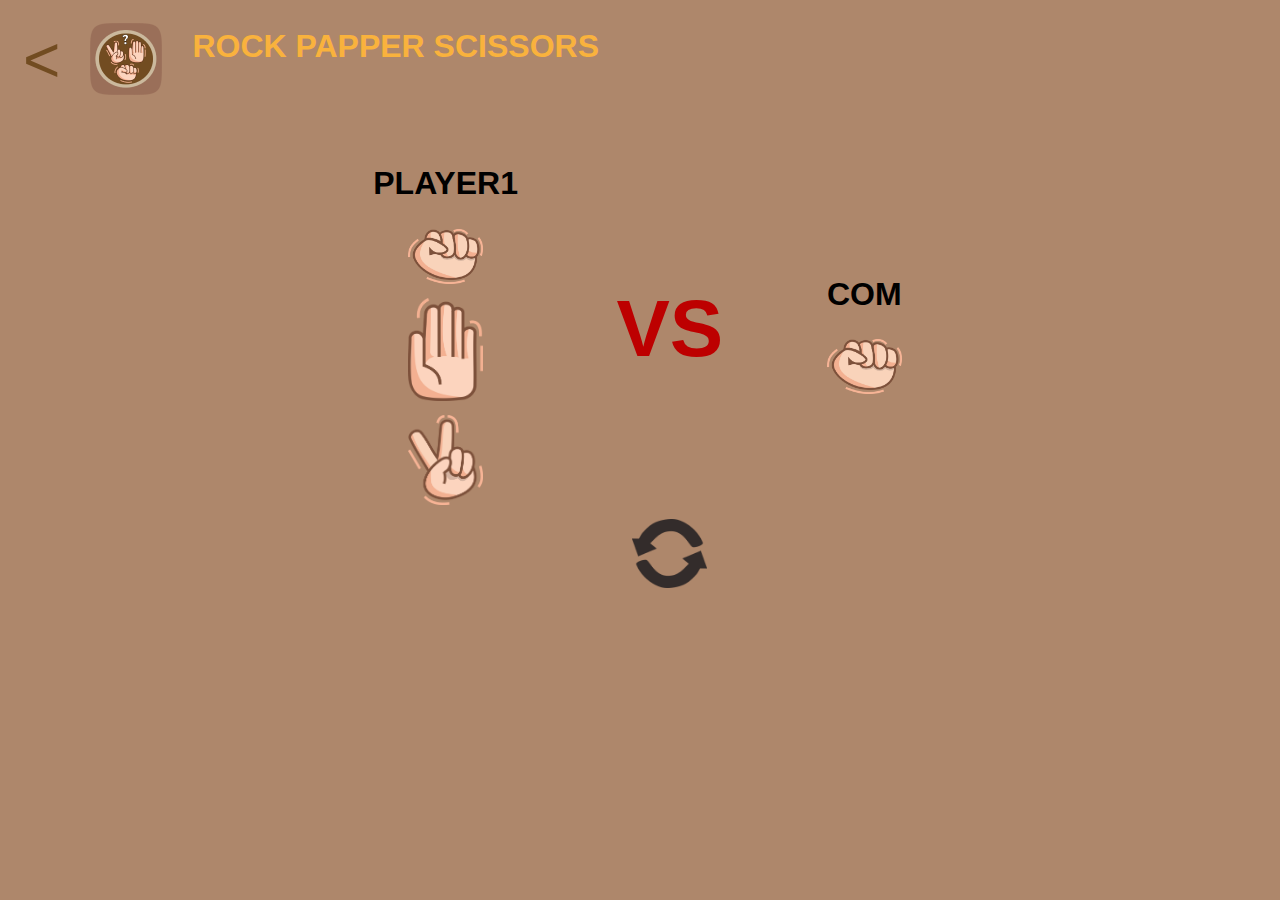
==== index.html @ a89f03b6 "aplikasi game javascript" ====
<!DOCTYPE html>
<html lang="en">

<head>
    <meta charset="UTF-8">
    <meta http-equiv="X-UA-Compatible" content="IE=edge">
    <meta name="viewport" content="width=device-width, initial-scale=1.0">
    <link rel="stylesheet" href="styleGuntingBatu.css">
    <title>Document</title>
</head>

<body>

    <div id="header">
        <a href="#">
            <span>
                < </span> </a> <div class="logo"><img src="assets/logo 3.png" alt="" srcset=""></div>
    <h1>ROCK PAPPER SCISSORS</h1>
    </div>
    <div id="content">
        <div id="pemain">
            <div>
                <h1>PLAYER1</h1>
            </div>
            <div><img src="assets/batu.png" alt="" srcset="" class="batu"></div>
            <div><img src="assets/kertas.png" alt="" srcset="" class="kertas"></div>
            <div><img src="assets/gunting.png" alt="" srcset="" class="gunting"></div>
        </div>
        <div id="vs">VS</div>
        <div id="komputer">
            <div>
                <h1>COM</h1>
            </div>
            <div><img src="assets/batu.png" alt="" srcset="" class="komputerPilihan"></div>
            <!-- <div><img src="assets/kertas.png" alt="" srcset="" class="komputerPilihan"></div>
            <div><img src="assets/gunting.png" alt="" srcset="" class="komputerPilihan"></div> -->

        </div>
        <div id="refresh"> <img src="assets/refresh.png" alt="" srcset="">

        </div>
    </div>

    <script src="guntingBatu.js"></script>
</body>

</html>
---- styleGuntingBatu.css ----
* {
  background-color: #ae876b;
  max-width: 100%;
  min-height: max-content;
  font-family: sans-serif;
}

#header {
  display: flex;
  flex-direction: row;
}
#header a {
  text-decoration: none;
  color: #724c21;
  font-size: 4rem;
  margin: 15px;
}
#header .logo {
  margin: 15px;
}
#header h1 {
  color: #f9b23d;
  margin-left: 15px;
  margin-top: 20px;
}

#content {
  width: 50%;
  margin: 30px auto;
  display: grid;
  grid-template-columns: repeat (3, 1fr);
  grid-template-rows: 1fr 1fr 1fr 1fr;
  grid-template-areas:
    'pemain . komputer'
    'pemain vs komputer'
    'pemain . komputer'
    '. refresh .';
}
#content img {
  padding: 5px;
  max-width: 75px;
}

#pemain {
  grid-area: pemain;
  text-align: center;
  align-self: center;
}

#vs {
  grid-area: vs;
  text-align: center;
  align-self: center;
  color: #bd0000;
  font-size: 5em;
  font-weight: bold;
}

#komputer {
  grid-area: komputer;
  text-align: center;
  align-self: center;
}

#refresh {
  grid-area: refresh;
  text-align: center;
  cursor: pointer;
}

.batu,
.gunting,
.kertas {
  transition: 0.1s;
  position: relative;
  cursor: pointer;
}

.batu:hover,
.kertas:hover,
.gunting:hover,
.active {
  box-shadow: 0px 0px 3px 3px limegreen;
}

.pemenang {
  display: flex;
  justify-content: center;
  align-items: center;
  width: 135px;
  height: 70px;
  background-color: darkgreen;
  color: white;
  font-size: 20px;
  margin: 3% auto;
  border-radius: 8px;
  transform: rotate(-25deg);
}
/* =================================== MOBILE VERSION ============================================= */
@media (max-width: 992px) {
  html,
  body {
    background-color: #ae876b;
    font-family: sans-serif;
    font-size: 12;
  }

  #content {
    max-width: 50%;
    margin: 50px;
    display: grid;
    grid-template-columns: repeat (3, 1fr);
    grid-template-areas:
      'pemain . komputer'
      'pemain vs komputer'
      'pemain . komputer'
      '. refresh .';
  }

  #content img {
    padding: 15px;
    max-width: 50px;
  }

  #vs {
    font-size: 3em;
  }

  .pemenang {
    display: flex;
    justify-content: center;
    align-items: center;
    width: 8rem;
    height: 3rem;
    background-color: darkgreen;
    color: white;
    font-size: 20px;
    font-weight: 400;
    margin: 5px auto;
    border-radius: 8px;
    transform: rotate(-25deg);
  }
}
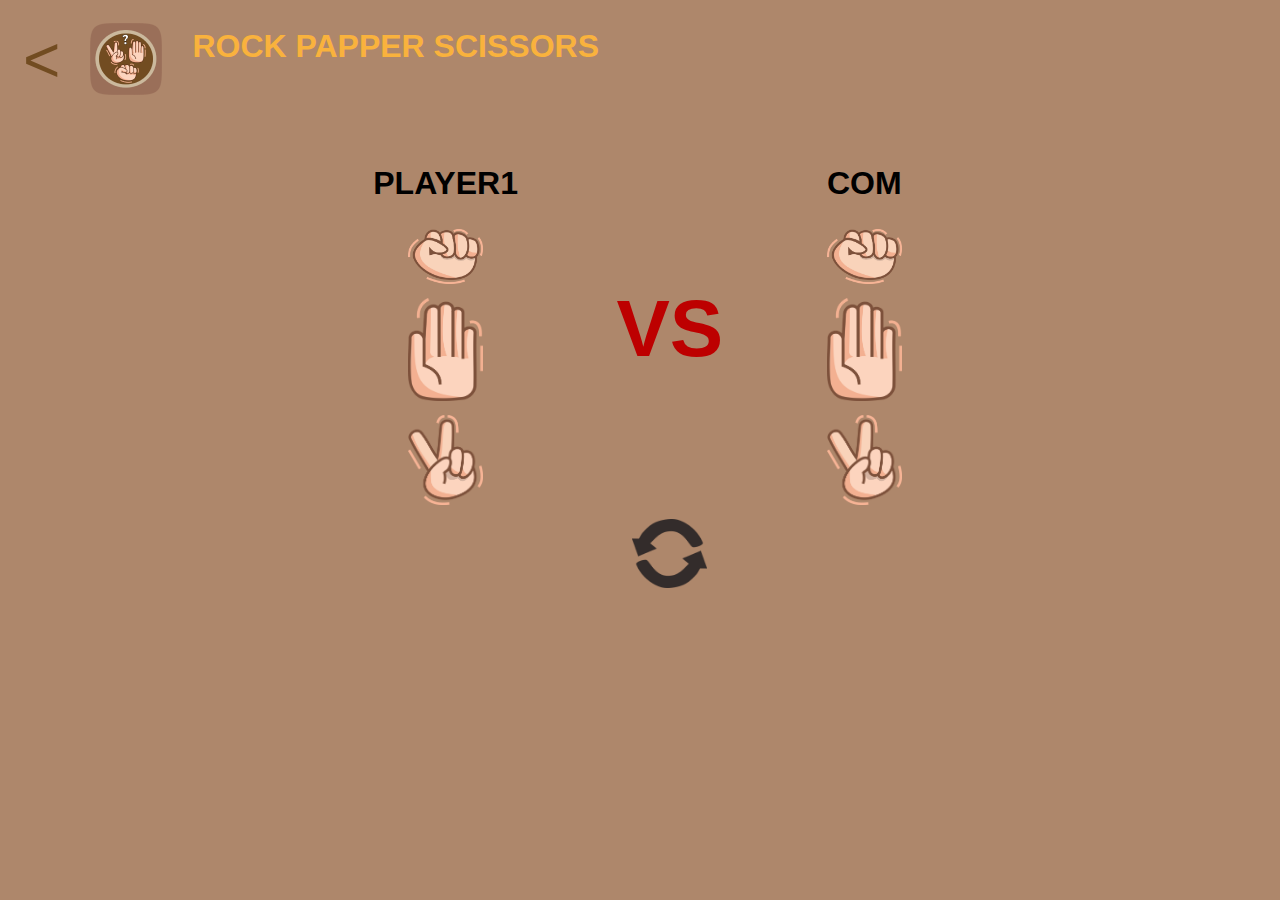
==== commit f7347464: "menambahkan background pada pilihan" ====
--- a/index.html
+++ b/index.html
@@ -32,8 +32,8 @@
                 <h1>COM</h1>
             </div>
             <div><img src="assets/batu.png" alt="" srcset="" class="komputerPilihan"></div>
-            <!-- <div><img src="assets/kertas.png" alt="" srcset="" class="komputerPilihan"></div>
-            <div><img src="assets/gunting.png" alt="" srcset="" class="komputerPilihan"></div> -->
+            <div><img src="assets/kertas.png" alt="" srcset="" class="komputerPilihan"></div>
+            <div><img src="assets/gunting.png" alt="" srcset="" class="komputerPilihan"></div>
 
         </div>
         <div id="refresh"> <img src="assets/refresh.png" alt="" srcset="">
--- a/styleGuntingBatu.css
+++ b/styleGuntingBatu.css
@@ -80,7 +80,8 @@
 .kertas:hover,
 .gunting:hover,
 .active {
-  box-shadow: 0px 0px 3px 3px limegreen;
+  box-shadow: 0px 0px 3px 3px rgb(159, 167, 159);
+  background-color: gray;
 }
 
 .pemenang {
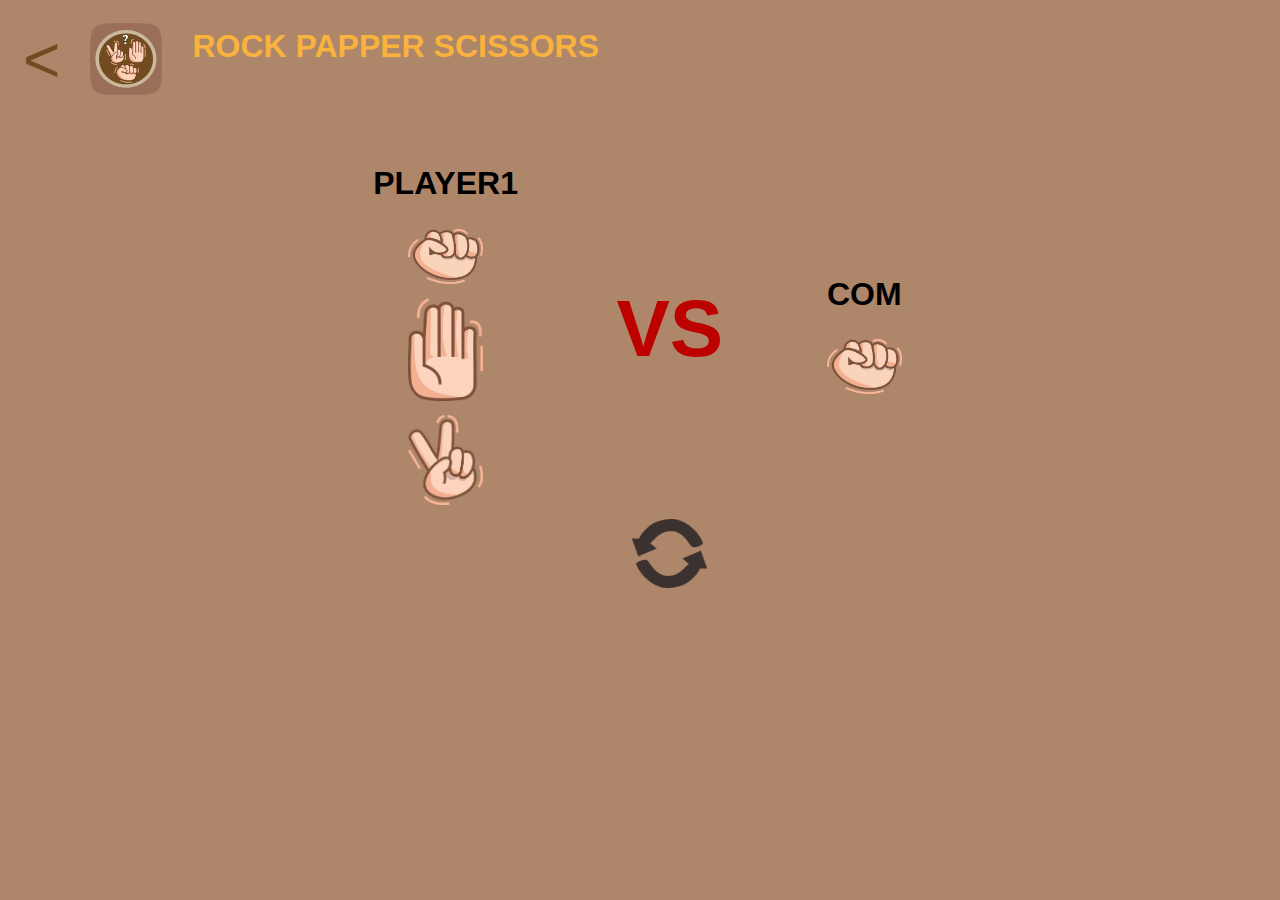
==== commit 75f3d447: "update image" ====
--- a/index.html
+++ b/index.html
@@ -32,8 +32,8 @@
                 <h1>COM</h1>
             </div>
             <div><img src="assets/batu.png" alt="" srcset="" class="komputerPilihan"></div>
-            <div><img src="assets/kertas.png" alt="" srcset="" class="komputerPilihan"></div>
-            <div><img src="assets/gunting.png" alt="" srcset="" class="komputerPilihan"></div>
+            <!-- <div><img src="assets/kertas.png" alt="" srcset="" class="komputerPilihan"></div>
+            <div><img src="assets/gunting.png" alt="" srcset="" class="komputerPilihan"></div> -->
 
         </div>
         <div id="refresh"> <img src="assets/refresh.png" alt="" srcset="">
--- a/styleGuntingBatu.css
+++ b/styleGuntingBatu.css
@@ -52,6 +52,7 @@
   text-align: center;
   align-self: center;
   color: #bd0000;
+
   font-size: 5em;
   font-weight: bold;
 }
@@ -91,6 +92,7 @@
   width: 135px;
   height: 70px;
   background-color: darkgreen;
+  box-shadow: 0px 0px 3px 3px rgb(159, 167, 159);
   color: white;
   font-size: 20px;
   margin: 3% auto;
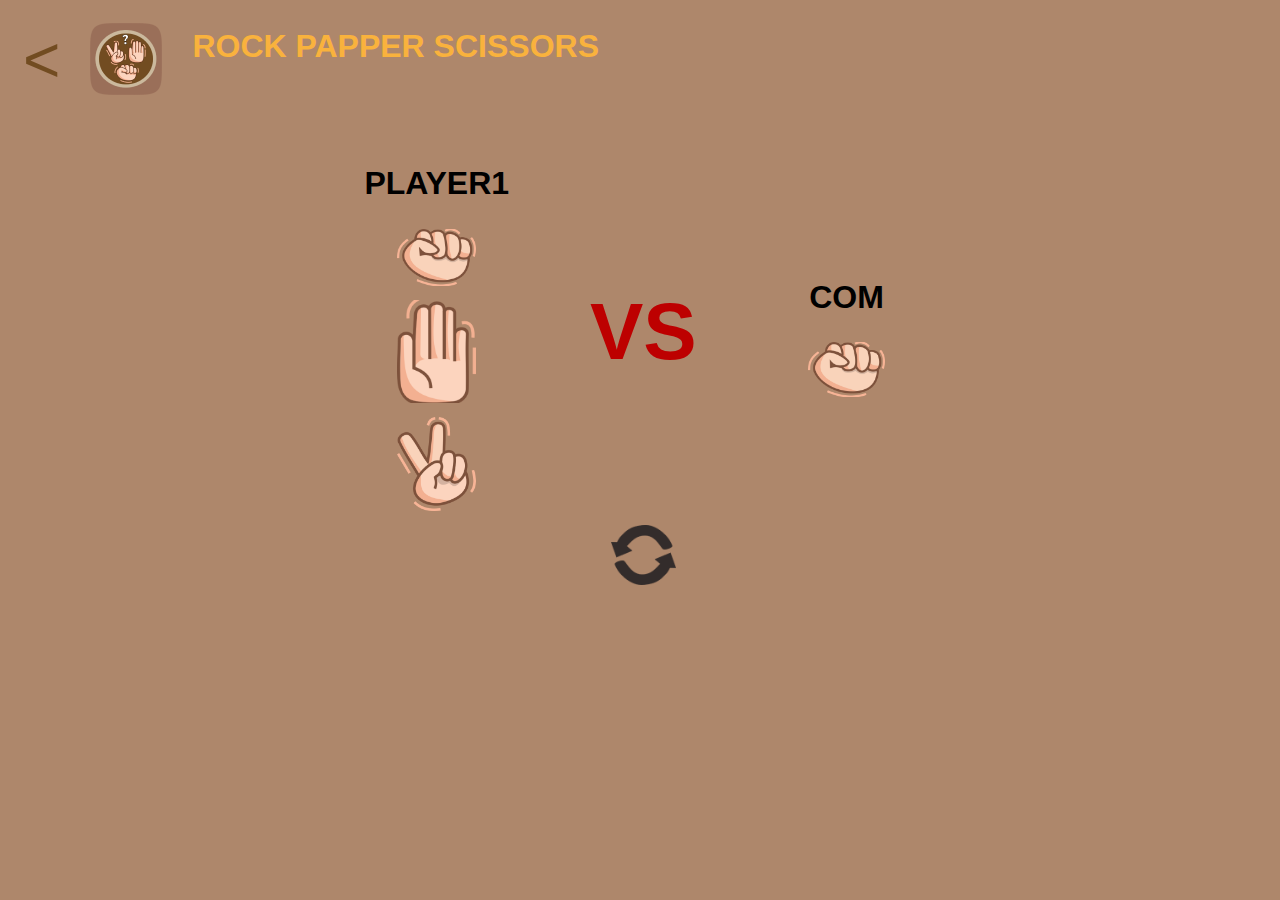
==== commit e243fd7d: "update clean code" ====
--- a/index.html
+++ b/index.html
@@ -32,9 +32,6 @@
                 <h1>COM</h1>
             </div>
             <div><img src="assets/batu.png" alt="" srcset="" class="komputerPilihan"></div>
-            <!-- <div><img src="assets/kertas.png" alt="" srcset="" class="komputerPilihan"></div>
-            <div><img src="assets/gunting.png" alt="" srcset="" class="komputerPilihan"></div> -->
-
         </div>
         <div id="refresh"> <img src="assets/refresh.png" alt="" srcset="">
 
--- a/styleGuntingBatu.css
+++ b/styleGuntingBatu.css
@@ -38,7 +38,7 @@
 }
 #content img {
   padding: 5px;
-  max-width: 75px;
+  max-width: 35%;
 }
 
 #pemain {
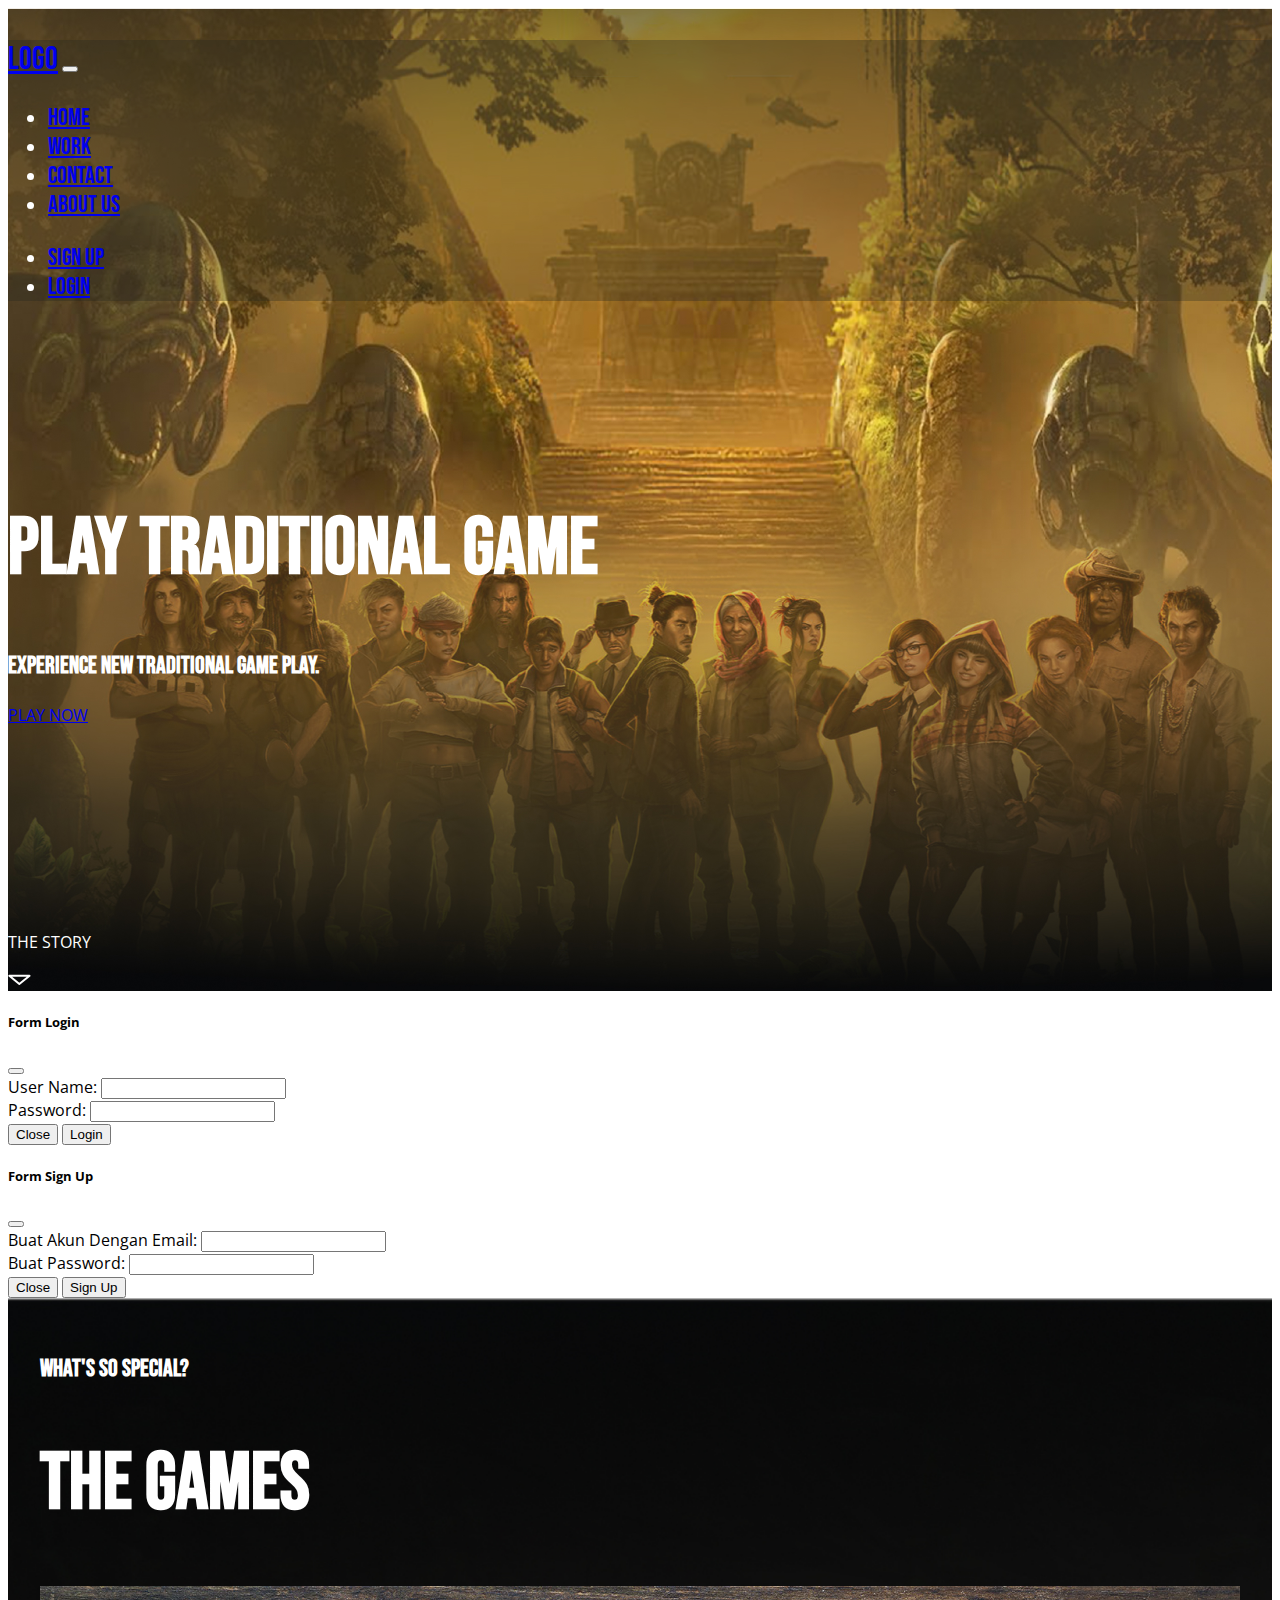
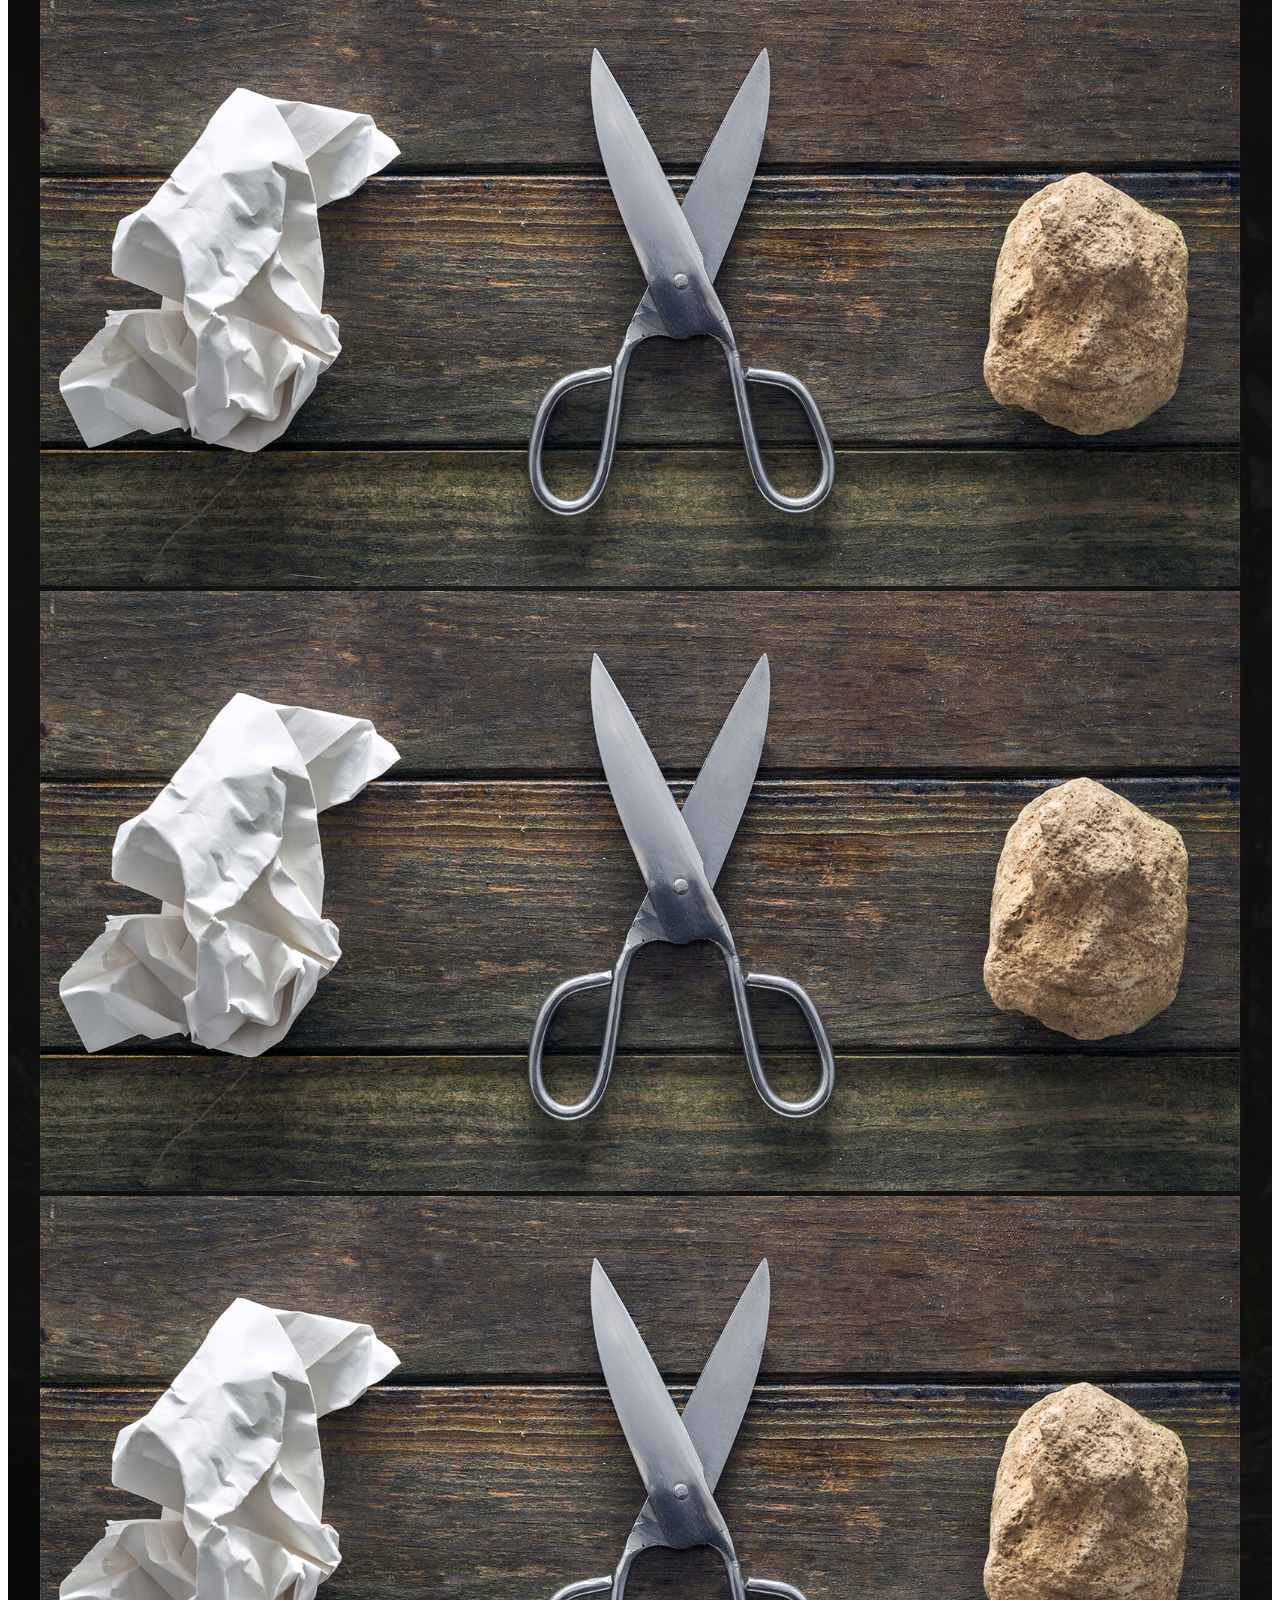
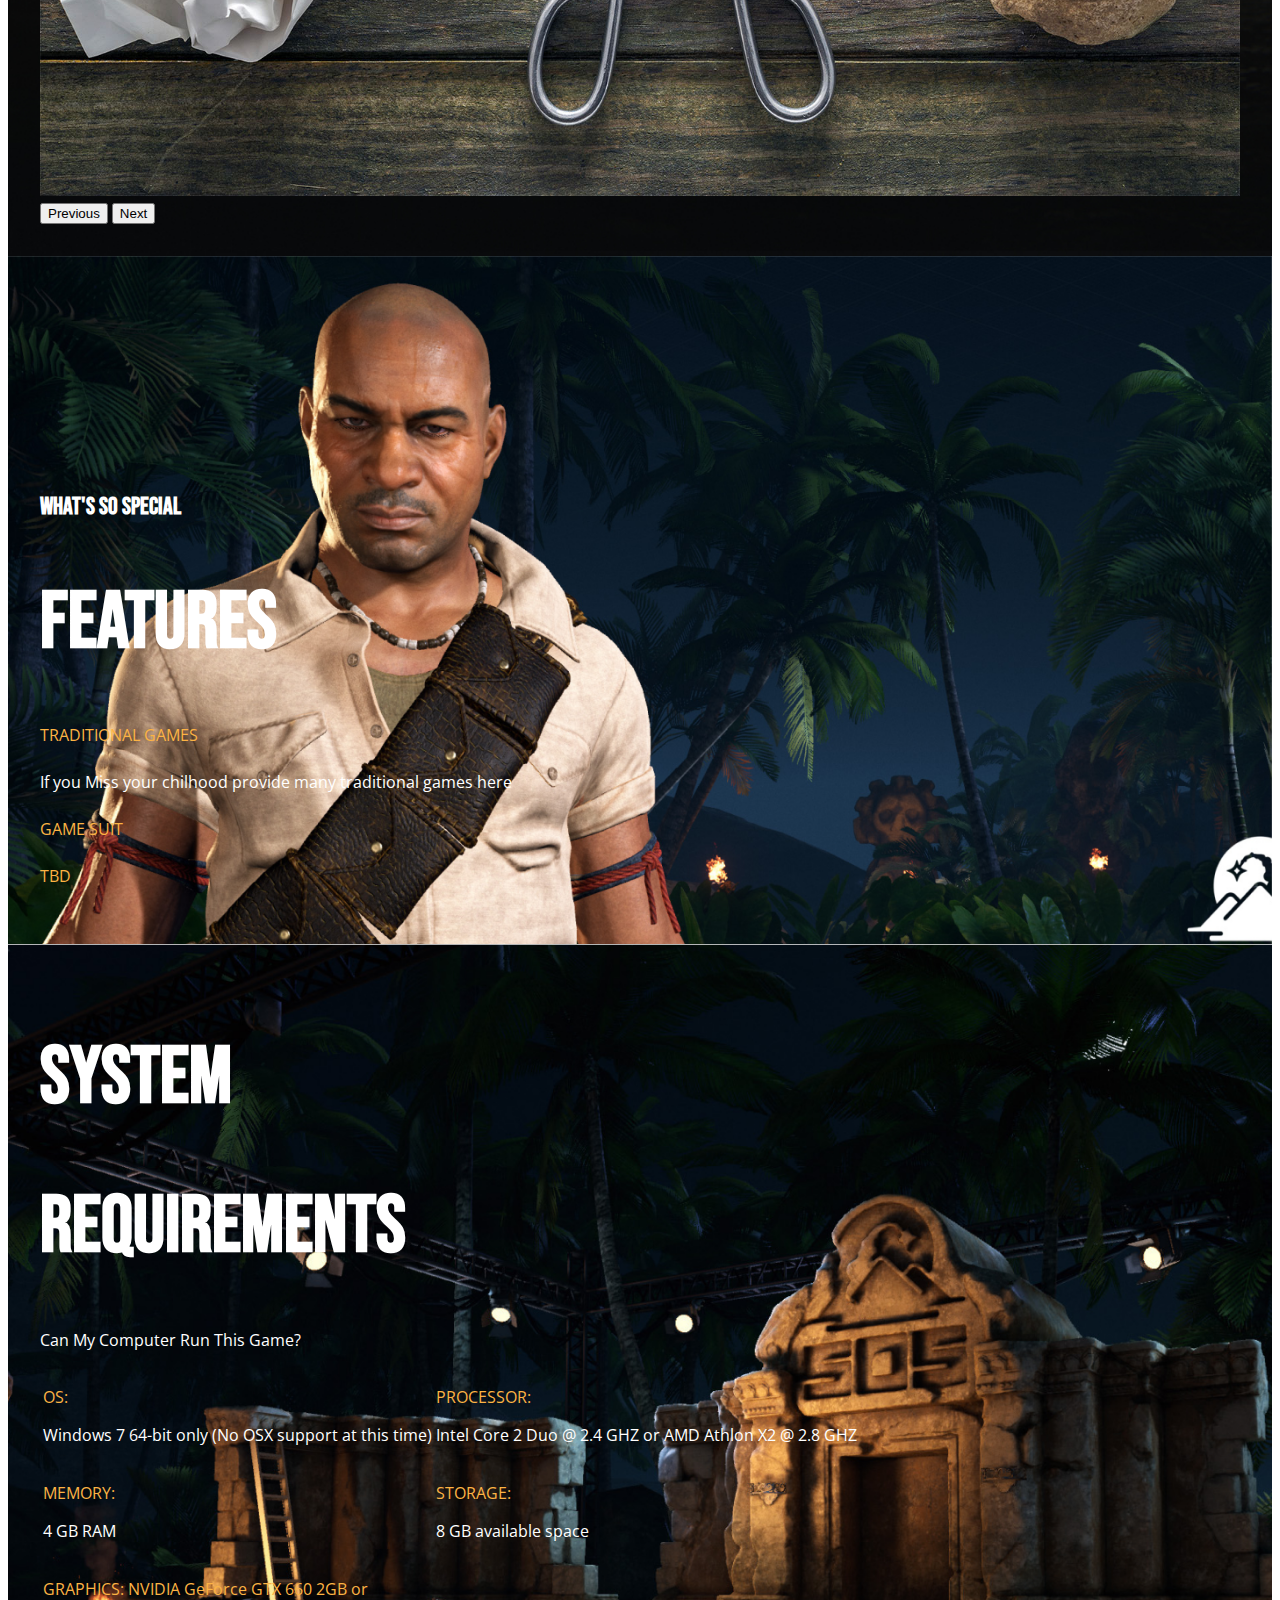
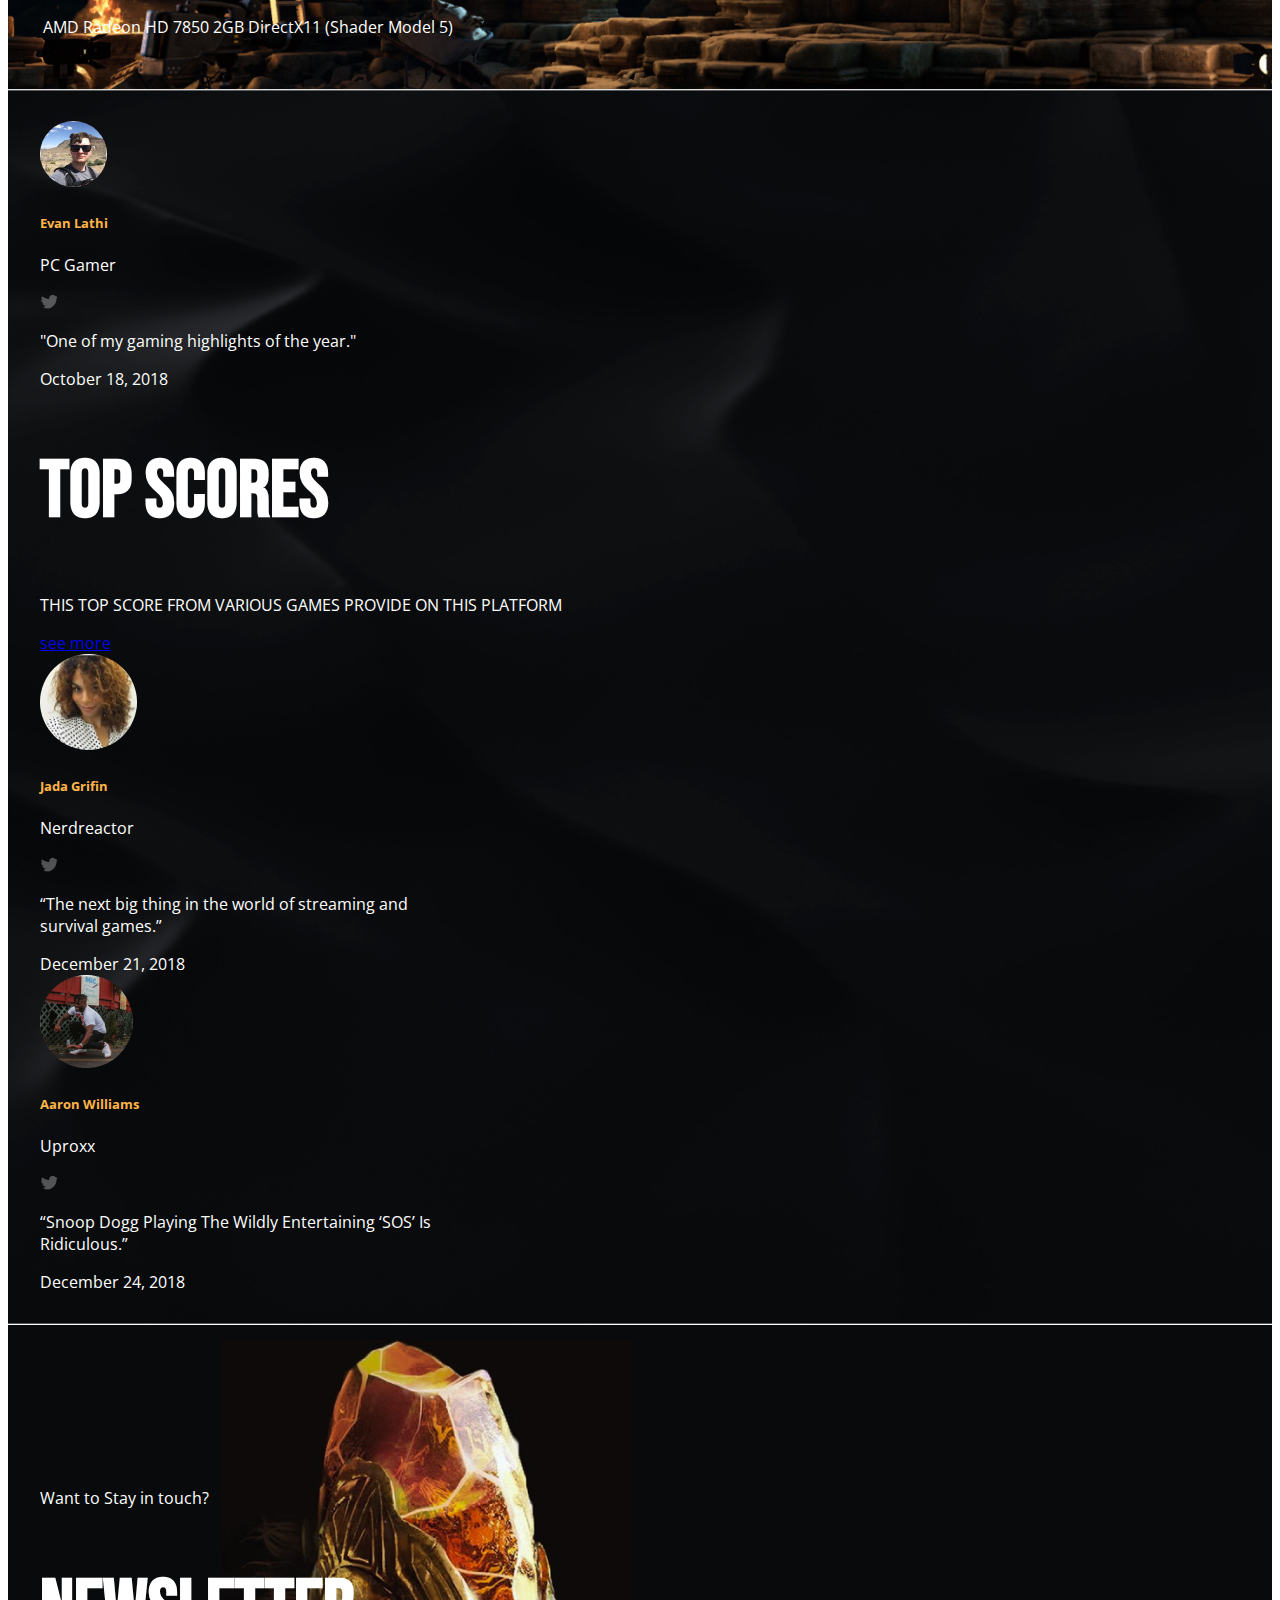
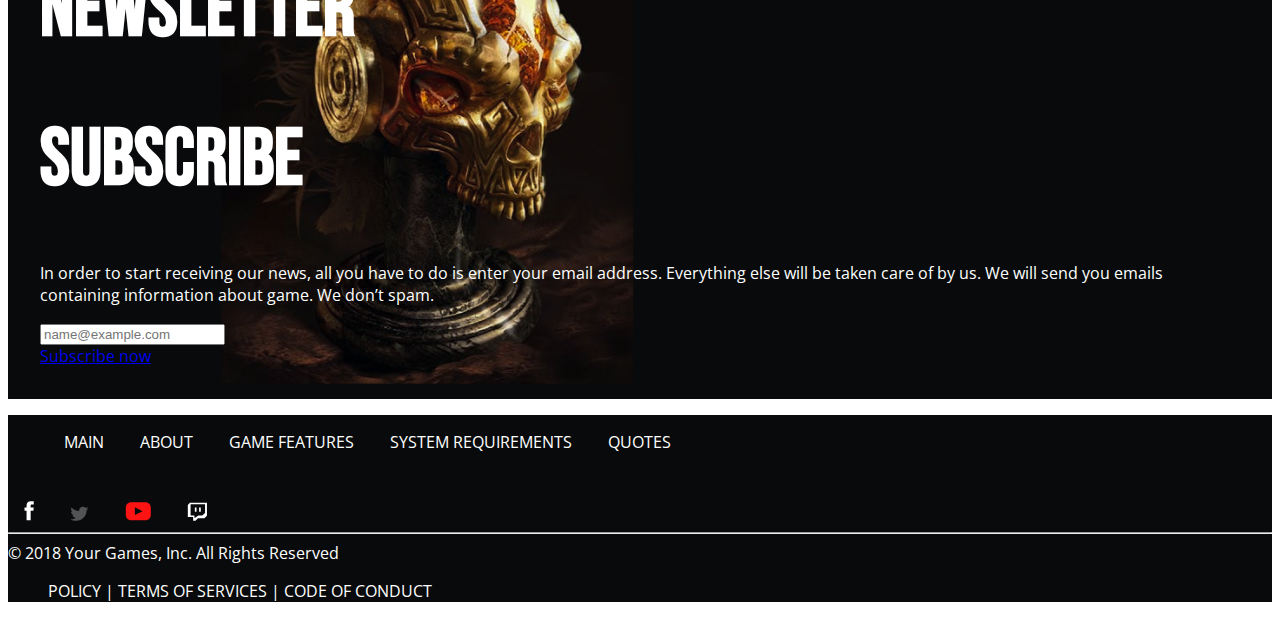
==== commit 2141e6bd: "add challenge 3 to challenge 4" ====
--- a/index.html
+++ b/index.html
@@ -1,44 +1,441 @@
-<!DOCTYPE html>
+<!doctype html>
 <html lang="en">
 
 <head>
-    <meta charset="UTF-8">
-    <meta http-equiv="X-UA-Compatible" content="IE=edge">
-    <meta name="viewport" content="width=device-width, initial-scale=1.0">
-    <link rel="stylesheet" href="styleGuntingBatu.css">
-    <title>Document</title>
+    <!-- Required meta tags -->
+    <meta charset="utf-8">
+    <meta name="viewport" content="width=device-width, initial-scale=1">
+
+    <!-- Bootstrap CSS -->
+    <link href="https://cdn.jsdelivr.net/npm/bootstrap@5.0.2/dist/css/bootstrap.min.css" rel="stylesheet"
+        integrity="sha384-EVSTQN3/azprG1Anm3QDgpJLIm9Nao0Yz1ztcQTwFspd3yD65VohhpuuCOmLASjC" crossorigin="anonymous">
+    <!-- Css Kostumku -->
+    <link rel="stylesheet" href="css/style.css">
+    <title>MY Website Challeng Fw 13 Dede Nurrahman</title>
 </head>
 
 <body>
-
-    <div id="header">
-        <a href="#">
-            <span>
-                < </span> </a> <div class="logo"><img src="assets/logo 3.png" alt="" srcset=""></div>
-    <h1>ROCK PAPPER SCISSORS</h1>
+    <!-- Section Jumbotron -->
+    <section id="home" class="jumbotron text-center">
+        <!-- Awal Navbar -->
+        <nav class="navbar navbar-expand-lg navbar-dark bg-fsw fixed-top">
+            <div class="container">
+
+                <a class="navbar-brand" href="#home">LOGO</a>
+                <button class="navbar-toggler" type="button" data-bs-toggle="collapse" data-bs-target="#navbarNav"
+                    aria-controls="navbarNav" aria-expanded="false" aria-label="Toggle navigation">
+                    <span class="navbar-toggler-icon"></span>
+                </button>
+
+                <div class="collapse navbar-collapse" id="navbarNav">
+                    <ul class="navbar-nav ms-5">
+                        <li class="nav-item">
+                            <a class="nav-link active" aria-current="page" href="#home">HOME</a>
+                        </li>
+                        <li class="nav-item">
+                            <a class="nav-link" href="#requirements">WORK</a>
+                        </li>
+                        <li class="nav-item">
+                            <a class="nav-link" href="#newsLetter">CONTACT</a>
+                        </li>
+                        <li class="nav-item">
+                            <a class="nav-link" href="#about">ABOUT US</a>
+                        </li>
+
+                    </ul>
+                    <ul class="navbar-nav ms-auto">
+                        <li class="nav-item">
+                            <a class="nav-link" data-bs-toggle="modal" href="#exampleModal2">SIGN UP</a>
+                        </li>
+                        <li class="nav-item">
+                            <a class="nav-link" data-bs-toggle="modal" href="#exampleModal">LOGIN</a>
+                        </li>
+                    </ul>
+                </div>
+            </div>
+        </nav>
+        <!-- Akhir Nav -->
+
+        <div>
+            <h1>PLAY TRADITIONAL GAME</h1>
+            <h3>EXPERIENCE NEW TRADITIONAL GAME PLAY.</h3>
+
+            <a class="btn btn-warning btn-lg" href="game.html" role="button">PLAY NOW</a>
+        </div>
+
+        <div class="next">
+            <a href="#about">
+                <p>THE STORY</p>
+                <img src="assets/scroll down.svg" alt="down arrow">
+            </a>
+        </div>
+    </section>
+    <!-- End Jumbotron -->
+
+
+    <!-- Pop up Login -->
+    <div class="modal fade" id="exampleModal" tabindex="-1" aria-labelledby="exampleModalLabel" aria-hidden="true">
+        <div class="modal-dialog">
+            <div class="modal-content">
+                <div class="modal-header">
+                    <h5 class="modal-title" id="exampleModalLabel" style="color: black;">Form Login</h5>
+                    <button type="button" class="btn-close" data-bs-dismiss="modal" aria-label="Close"></button>
+                </div>
+                <div class="modal-body">
+                    <form>
+                        <div class="mb-3">
+                            <label for="UserName" class="col-form-label" style="color: black;">User Name:</label>
+                            <input type="email" class="form-control" id="UserName">
+                        </div>
+                        <div class="mb-3">
+                            <label for="password" class="col-form-label" style="color: black;">Password:</label>
+                            <input type="password" class="form-control" id="password">
+                        </div>
+                    </form>
+                </div>
+                <div class="modal-footer">
+                    <button type="button" class="btn btn-outline-secondary" data-bs-dismiss="modal">Close</button>
+                    <button type="button" class="btn btn-outline-warning">Login</button>
+                </div>
+            </div>
+        </div>
     </div>
-    <div id="content">
-        <div id="pemain">
-            <div>
-                <h1>PLAYER1</h1>
-            </div>
-            <div><img src="assets/batu.png" alt="" srcset="" class="batu"></div>
-            <div><img src="assets/kertas.png" alt="" srcset="" class="kertas"></div>
-            <div><img src="assets/gunting.png" alt="" srcset="" class="gunting"></div>
-        </div>
-        <div id="vs">VS</div>
-        <div id="komputer">
-            <div>
-                <h1>COM</h1>
-            </div>
-            <div><img src="assets/batu.png" alt="" srcset="" class="komputerPilihan"></div>
-        </div>
-        <div id="refresh"> <img src="assets/refresh.png" alt="" srcset="">
-
+    <!-- Akhir Pop Up login -->
+    <!-- Pop Up Sign Up -->
+    <div class="modal fade" id="exampleModal2" tabindex="-1" aria-labelledby="exampleModalLabel" aria-hidden="true">
+        <div class="modal-dialog">
+            <div class="modal-content">
+                <div class="modal-header">
+                    <h5 class="modal-title" id="exampleModalLabel" style="color: black;">Form Sign Up</h5>
+                    <button type="button" class="btn-close" data-bs-dismiss="modal" aria-label="Close"></button>
+                </div>
+                <div class="modal-body">
+                    <form>
+                        <div class="mb-3">
+                            <label for="CreateUserName" class="col-form-label" style="color: black;">Buat Akun Dengan
+                                Email:</label>
+                            <input type="email" class="form-control" id="CreateUserName">
+                        </div>
+                        <div class="mb-3">
+                            <label for="createPassword" class="col-form-label" style="color: black;">Buat
+                                Password:</label>
+                            <input type="password" class="form-control" id="createPassword">
+                        </div>
+                    </form>
+                </div>
+                <div class="modal-footer">
+                    <button type="button" class="btn btn-outline-secondary" data-bs-dismiss="modal">Close</button>
+                    <button type="button" class="btn btn-outline-warning">Sign Up</button>
+                </div>
+            </div>
         </div>
     </div>
-
-    <script src="guntingBatu.js"></script>
+    <!-- Akhir Pop Up Sign Up -->
+    <!-- Section About -->
+    <section id="about">
+        <div class="container">
+            <div class="row mt-3">
+                <div class="col">
+                    <h3 class="to">
+                        <a href="game.html">What's So Special?</a>
+                    </h3>
+                </div>
+            </div>
+            <div class="row pt-3">
+                <div class="col-md-4">
+                    <h1 class="to"><a href="game.html">THE GAMES</a></h1>
+                </div>
+                <div class="col-md-8">
+                    <!-- slider -->
+                    <div id="carouselExampleControls" class="carousel slide" data-bs-ride="carousel">
+                        <div class="carousel-inner">
+                            <div class="carousel-item active">
+                                <a href="game.html"> <img src="assets/rockpaperstrategy-1600.jpg" class="d-block w-100"
+                                        alt="..."></a>
+                            </div>
+                            <div class="carousel-item">
+                                <a href="game.html"><img src="assets/rockpaperstrategy-1600.jpg" class="d-block w-100"
+                                        alt="..."></a>
+                            </div>
+                            <div class="carousel-item">
+                                <a href="game.html"> <img src="assets/rockpaperstrategy-1600.jpg" class="d-block w-100"
+                                        alt="..."></a>
+                            </div>
+                        </div>
+                        <button class="carousel-control-prev" type="button" data-bs-target="#carouselExampleControls"
+                            data-bs-slide="prev">
+                            <span class="carousel-control-prev-icon" aria-hidden="true"></span>
+                            <span class="visually-hidden">Previous</span>
+                        </button>
+                        <button class="carousel-control-next" type="button" data-bs-target="#carouselExampleControls"
+                            data-bs-slide="next">
+                            <span class="carousel-control-next-icon" aria-hidden="true"></span>
+                            <span class="visually-hidden">Next</span>
+                        </button>
+                    </div>
+                    <!-- end slider -->
+                </div>
+            </div>
+        </div>
+    </section>
+    <!-- Akhir About -->
+
+    <!-- section work -->
+    <section id="work">
+        <div class="container">
+            <div class="row">
+                <div class="col-md-7"></div>
+                <div class="col-md-3">
+
+                    <h3>WHAT'S SO SPECIAL</h3>
+
+                    <h1>FEATURES</h1>
+
+                    <p class="features"> TRADITIONAL GAMES</p>
+
+                    <p class="features1">If you Miss your chilhood provide many traditional games here</p>
+                    <p class="features">GAME SUIT</p>
+                    <p class="features">TBD</p>
+                </div>
+                <div class="col-md-2"></div>
+            </div>
+        </div>
+    </section>
+    <!-- end section work -->
+
+    <!-- section requirements -->
+    <section id="requirements">
+        <div class="container">
+            <div class="row mt-5">
+                <div class="col-md-5">
+                    <div class="enter">
+                        <h1>SYSTEM</h1>
+                    </div>
+                    <h1>REQUIREMENTS</h1>
+                </div>
+                <div class="col-md-7">
+                    <p>Can My Computer Run This Game?</p>
+                </div>
+            </div>
+
+            <div class="row">
+                <div class="col-md-5">
+                    <table class="table table-bordered">
+                        <tr>
+                            <td>
+                                <p class="requir">OS:</p>
+                                <p>Windows 7 64-bit only (No OSX support at this time)</p>
+                            </td>
+                            <td>
+                                <p class="requir">PROCESSOR:</p>
+                                <p>Intel Core 2 Duo @ 2.4 GHZ or AMD Athlon X2 @ 2.8 GHZ</p>
+                            </td>
+                        </tr>
+                        <tr>
+                            <td>
+                                <p class="requir">MEMORY:</p>
+                                <p>4 GB RAM</p>
+                            </td>
+                            <td>
+                                <p class="requir">STORAGE:</p>
+                                <p>8 GB available space</p>
+                            </td>
+                        </tr>
+                        <tr>
+                            <td colspan="2">
+                                <p class="requir">GRAPHICS: NVIDIA GeForce GTX 660 2GB or</p>
+                                <p>AMD Radeon HD 7850 2GB DirectX11 (Shader Model 5)</p>
+                            </td>
+
+                        </tr>
+                    </table>
+                </div>
+                <div class="col-md-7"></div>
+            </div>
+        </div>
+    </section>
+    <!-- akhir requirements -->
+
+    <!-- Section Top Scores -->
+    <section id="topScores">
+        <div class="container ">
+            <div class="row justify-content-center ">
+                <div class="col-md-4">
+                </div>
+                <div class="col-md-4">
+                </div>
+                <div class="col-md-4">
+                    <div class="card text-white bg-dark mb-3" style="max-width: 25rem;">
+                        <div class="card-header">
+                            <div class="row">
+                                <div class="col-md-3"> <img src="assets/image 8.jpg"></div>
+                                <div class="col mt-2">
+                                    <h5>Evan Lathi</h5>
+                                    <p>PC Gamer</p>
+                                </div>
+                                <div class="col-md-2">
+                                    <img src="assets/twitter.svg" alt="">
+                                </div>
+                            </div>
+                        </div>
+                        <div class="card-body">
+
+                            <p class="card-text">"One of my gaming highlights of the year."
+                            </p>
+                            <span>October 18, 2018</span>
+                        </div>
+                    </div>
+                </div>
+                <div class="row justify-content-center mt-2">
+                    <div class="col-md-4">
+                        <h1>TOP SCORES</h1>
+                        <p>THIS TOP SCORE FROM VARIOUS GAMES PROVIDE ON THIS PLATFORM</p>
+                        <a class="btn btn-warning btn-lg" href="#about" role="button" ">see
+                            more</a>
+                    </div>
+                    <div class=" col-md-3">
+                    </div>
+                    <div class="col-md-5 mt-3">
+                        <div class="card text-white bg-dark mb-3" style="max-width: 25rem;">
+                            <div class="card-header">
+                                <div class="row">
+                                    <div class="col-md-3"> <img src="assets/image9.jpg"></div>
+                                    <div class="col mt-2">
+                                        <h5>Jada Grifin</h5>
+                                        <p>Nerdreactor</p>
+                                    </div>
+                                    <div class="col-md-2">
+                                        <img src="assets/twitter.svg" alt="">
+                                    </div>
+                                </div>
+                            </div>
+                            <div class="card-body">
+                                <p class="card-text">“The next big thing in the world of streaming and survival games.”
+                                </p><span>December 21, 2018</span>
+                            </div>
+                        </div>
+                    </div>
+                </div>
+                <div class="row justify-content-center mt-3">
+                    <div class="col-md-4">
+                    </div>
+                    <div class="col-md-4">
+                    </div>
+                    <div class="col-md-4">
+                        <div class="card text-white bg-dark mb-3" style="max-width: 25rem;">
+                            <div class="card-header">
+                                <div class="row">
+                                    <div class="col-md-3"> <img src="assets/image10.jpg"></div>
+                                    <div class="col-md-6 mt-2">
+                                        <h5>Aaron Williams</h5>
+                                        <p>Uproxx</p>
+                                    </div>
+                                    <div class="col-md-2">
+                                        <img src="assets/twitter.svg" alt="">
+                                    </div>
+                                </div>
+                            </div>
+                            <div class="card-body">
+                                <p class="card-text">“Snoop Dogg Playing The Wildly Entertaining ‘SOS’ Is Ridiculous.”
+                                </p>
+                                <span>December 24, 2018</span>
+                            </div>
+                        </div>
+                    </div>
+                </div>
+    </section>
+    <!-- Akhir Section Top Scores -->
+
+    <!-- News Letter -->
+    <section id="newsLetter">
+        <div class="container">
+            <div class="row">
+                <div class="col-md">
+                </div>
+                <div class="col-md" style="padding-top: 130px;">
+                    <span>Want to Stay in touch?</span>
+                    <div class="row">
+                        <div class="col-md">
+                            <h1>NEWSLETTER </h1>
+                        </div>
+                        <div class="col-md"></div>
+                    </div>
+                    <div class="row">
+                        <div class="col-md"></div>
+                        <div class="col-md-8">
+                            <h1>SUBSCRIBE</h1>
+                        </div>
+                    </div>
+                    <p>In order to start receiving our news, all you have to do is enter your email address. Everything
+                        else will be taken care of by us. We will send you emails containing information about game. We
+                        don’t spam.</p>
+                    <div class="row">
+                        <div class="col-md">
+                            <div class="mb-3">
+
+                                <input type="email" class="form-control mt-1" id="exampleFormControlInput1"
+                                    placeholder="name@example.com">
+                            </div>
+                        </div>
+                        <div class="col-md"><a class="btn btn-warning btn-lg" href="#" role="button-see">Subscribe
+                                now</a>
+                        </div>
+                    </div>
+                </div>
+            </div>
+
+        </div>
+
+    </section>
+    <!-- Akhir News Letter -->
+
+    <!-- Footer -->
+    <footer>
+        <div class="container">
+            <div class="row">
+                <div class="col-md-7 text-center">
+                    <div class="navbawah">
+                        <ul>
+                            <li><a href="">MAIN</a></li>
+                            <li><a href="">ABOUT</a></li>
+                            <li><a href="">GAME FEATURES</a></li>
+                            <li><a href="">SYSTEM REQUIREMENTS</a></li>
+                            <li><a href="">QUOTES</a></li>
+                        </ul>
+                    </div>
+                </div>
+                <div class="col-md-5 text-center">
+                    <img src="assets/facebook.svg" alt="">
+                    <img src="assets/twitter.svg" alt="">
+                    <img src="assets/Vector.svg" alt="">
+                    <img src="assets/twitch.svg" alt="">
+                </div>
+            </div>
+            <hr>
+            <div class="row  justify-content-center">
+                <div class="col-md-6 text-center"><span>© 2018 Your Games, Inc. All Rights Reserved</span></div>
+                <div class="col-md-6 text-center">
+                    <div class="navbawah2">
+                        <ul>
+                            <li><a href="">POLICY |</a></li>
+                            <li><a href="">TERMS OF SERVICES |</a></li>
+                            <li><a href="">CODE OF CONDUCT</a></li>
+
+                        </ul>
+                    </div>
+                </div>
+            </div>
+        </div>
+
+    </footer>
+    <!-- End Footer -->
+    <!-- Optional JavaScript; choose one of the two! -->
+
+    <!-- Option 1: Bootstrap Bundle with Popper -->
+    <script src=" https://cdn.jsdelivr.net/npm/bootstrap@5.0.2/dist/js/bootstrap.bundle.min.js"
+        integrity="sha384-MrcW6ZMFYlzcLA8Nl+NtUVF0sA7MsXsP1UyJoMp4YLEuNSfAP+JcXn/tWtIaxVXM" crossorigin="anonymous">
+    </script>
+
 </body>
 
 </html>--- a/css/style.css
+++ b/css/style.css
@@ -0,0 +1,221 @@
+@import url('https://fonts.googleapis.com/css2?family=Open+Sans:wght@300&display=swap');
+
+@import url('https://fonts.googleapis.com/css2?family=Bebas+Neue&display=swap');
+
+* {
+  max-width: 100%;
+  box-sizing: border-box;
+}
+
+body,
+html {
+  font-family: 'Open Sans', sans-serif;
+  color: white;
+}
+
+/* Section navbar style */
+
+#navbarNav {
+  font-family: 'Bebas Neue', cursive;
+  font-size: 1.5rem;
+}
+.navbar-brand {
+  font-family: 'Bebas Neue', cursive;
+  font-size: 2rem;
+}
+.bg-fsw {
+  background-color: rgba(33, 37, 31, 0.3) !important;
+}
+/* #212529!important */
+/* Section Jumbroton / home style */
+.jumbotron {
+  padding-top: 2rem;
+  background-image: url('../assets/main-bg.jpg');
+  height: 100%;
+  background-size: cover;
+}
+.jumbotron h1 {
+  font-family: 'Bebas Neue', cursive;
+  font-size: 80px;
+  font-weight: bold;
+  margin-top: 200px;
+}
+.jumbotron h3 {
+  font-family: 'Bebas Neue', cursive;
+  font-size: 24px;
+  font-weight: bold;
+  margin-top: 30px;
+}
+
+.jumbotron a {
+  margin-top: 30px;
+}
+
+.next {
+  padding-top: 15%;
+  margin-bottom: 0;
+}
+
+.next a {
+  text-decoration: none;
+}
+.next a p {
+  color: white;
+}
+
+/* Section About stye */
+
+#about {
+  padding: 2rem;
+  background-image: url('../assets/the-games-bg.jpg');
+  height: 100%;
+  background-size: cover;
+}
+#about h1 {
+  font-family: 'Bebas Neue', cursive;
+  font-size: 80px;
+  font-weight: bold;
+}
+#about h3 {
+  font-family: 'Bebas Neue', cursive;
+  font-size: 24px;
+  font-weight: bold;
+}
+
+.to a {
+  text-decoration: none;
+  color: white;
+}
+/* Section Work style */
+#work {
+  padding: 2rem;
+  background-image: url('../assets/features.png');
+  height: 100%;
+  background-size: cover;
+}
+
+#work .row {
+  padding-top: 180px;
+}
+
+#work h1 {
+  font-family: 'Bebas Neue', cursive;
+  font-size: 80px;
+  font-weight: bold;
+}
+
+#work h3 {
+  font-family: 'Bebas Neue', cursive;
+  font-size: 24px;
+  font-weight: bold;
+}
+
+#work p.features {
+  color: #fcb344;
+  margin-bottom: 25px;
+}
+
+#work p.features1 {
+  color: #fff;
+  margin-bottom: 25px;
+}
+
+/* Style untuk requirements */
+#requirements {
+  padding: 2rem;
+  background-image: url('../assets/requirements.png');
+  height: 100%;
+  background-size: cover;
+}
+
+#requirements h1 {
+  font-family: 'Bebas Neue', cursive;
+  font-size: 80px;
+  font-weight: bold;
+}
+
+td p {
+  color: white;
+}
+
+td p.requir {
+  color: #fcb344;
+}
+
+/* Style Top Scores */
+#topScores {
+  padding: 2rem;
+  background: url('../assets/bg5.png');
+  height: 100%;
+  background-size: cover;
+}
+
+#topScores h1 {
+  font-family: 'Bebas Neue', cursive;
+  font-size: 80px;
+  font-weight: bold;
+}
+
+.card-header img {
+  border-radius: 50%;
+}
+
+.card-header h5 {
+  color: #ffb548;
+  font-weight: bold;
+}
+
+/* NewsLetter */
+#newsLetter {
+  padding: 2rem;
+  background-image: url('../assets/image_newsletter.png');
+  background-repeat: no-repeat;
+  background-position: 25% 75%;
+  background-color: #080a0b;
+  height: 100%;
+}
+
+#newsLetter h1 {
+  font-family: 'Bebas Neue', cursive;
+  font-size: 80px;
+  font-weight: bold;
+}
+footer {
+  background-color: #080a0b;
+}
+.navbawah ul li {
+  display: inline-block;
+  padding: 1rem;
+}
+
+.navbawah ul li a {
+  text-decoration: none;
+  color: #fff;
+}
+
+.navbawah ul li a:hover {
+  text-decoration: none;
+  color: grey;
+}
+
+footer .col-md-5 img {
+  padding: 1rem;
+}
+
+footer hr {
+  margin-top: -10px;
+}
+
+.navbawah2 ul li {
+  display: inline-block;
+}
+
+.navbawah2 ul li a {
+  text-decoration: none;
+  color: #fff;
+}
+
+.navbawah2 ul li a:hover {
+  text-decoration: none;
+  color: grey;
+}
